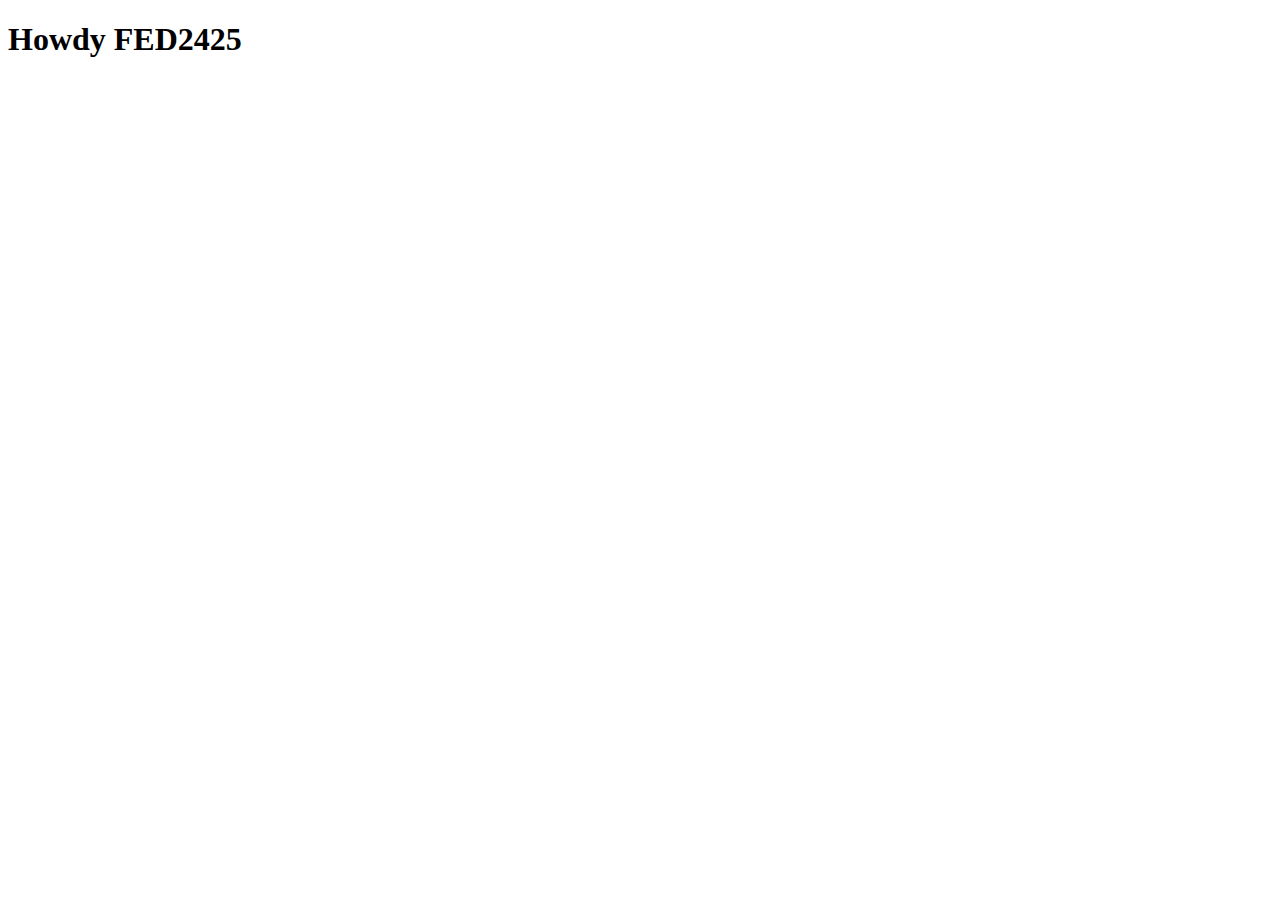
==== index.html @ 61a1f071 "Initial commit" ====
<!DOCTYPE html>
<html lang="nl">
	
<head>
	<meta charset="UTF-8">
	<meta name="author" content="jouw naam">
	<meta name="viewport" content="width=device-width, initial-scale=1">
	
	<title>Howdy FED2425</title>
	
	<link href="styles/style.css" rel="stylesheet">
	<link rel="icon" type="image/svg+xml" href="images/favicon.svg">
</head>

<body>
	<h1>Howdy FED2425</h1>

	<script defer src="scripts/script.js"></script>
</body>
	
</html>
---- styles/style.css ----
/**************/
/* CSS REMEDY */
/**************/
*, *::after, *::before {
  box-sizing:border-box;  
}






/*********************/
/* CUSTOM PROPERTIES */
/*********************/
:root {
	/* startje */
	--color-text:#111;
	--color-background:#eee;
}





/****************/
/* JOUW STYLING */
/****************/

/* jouw code */
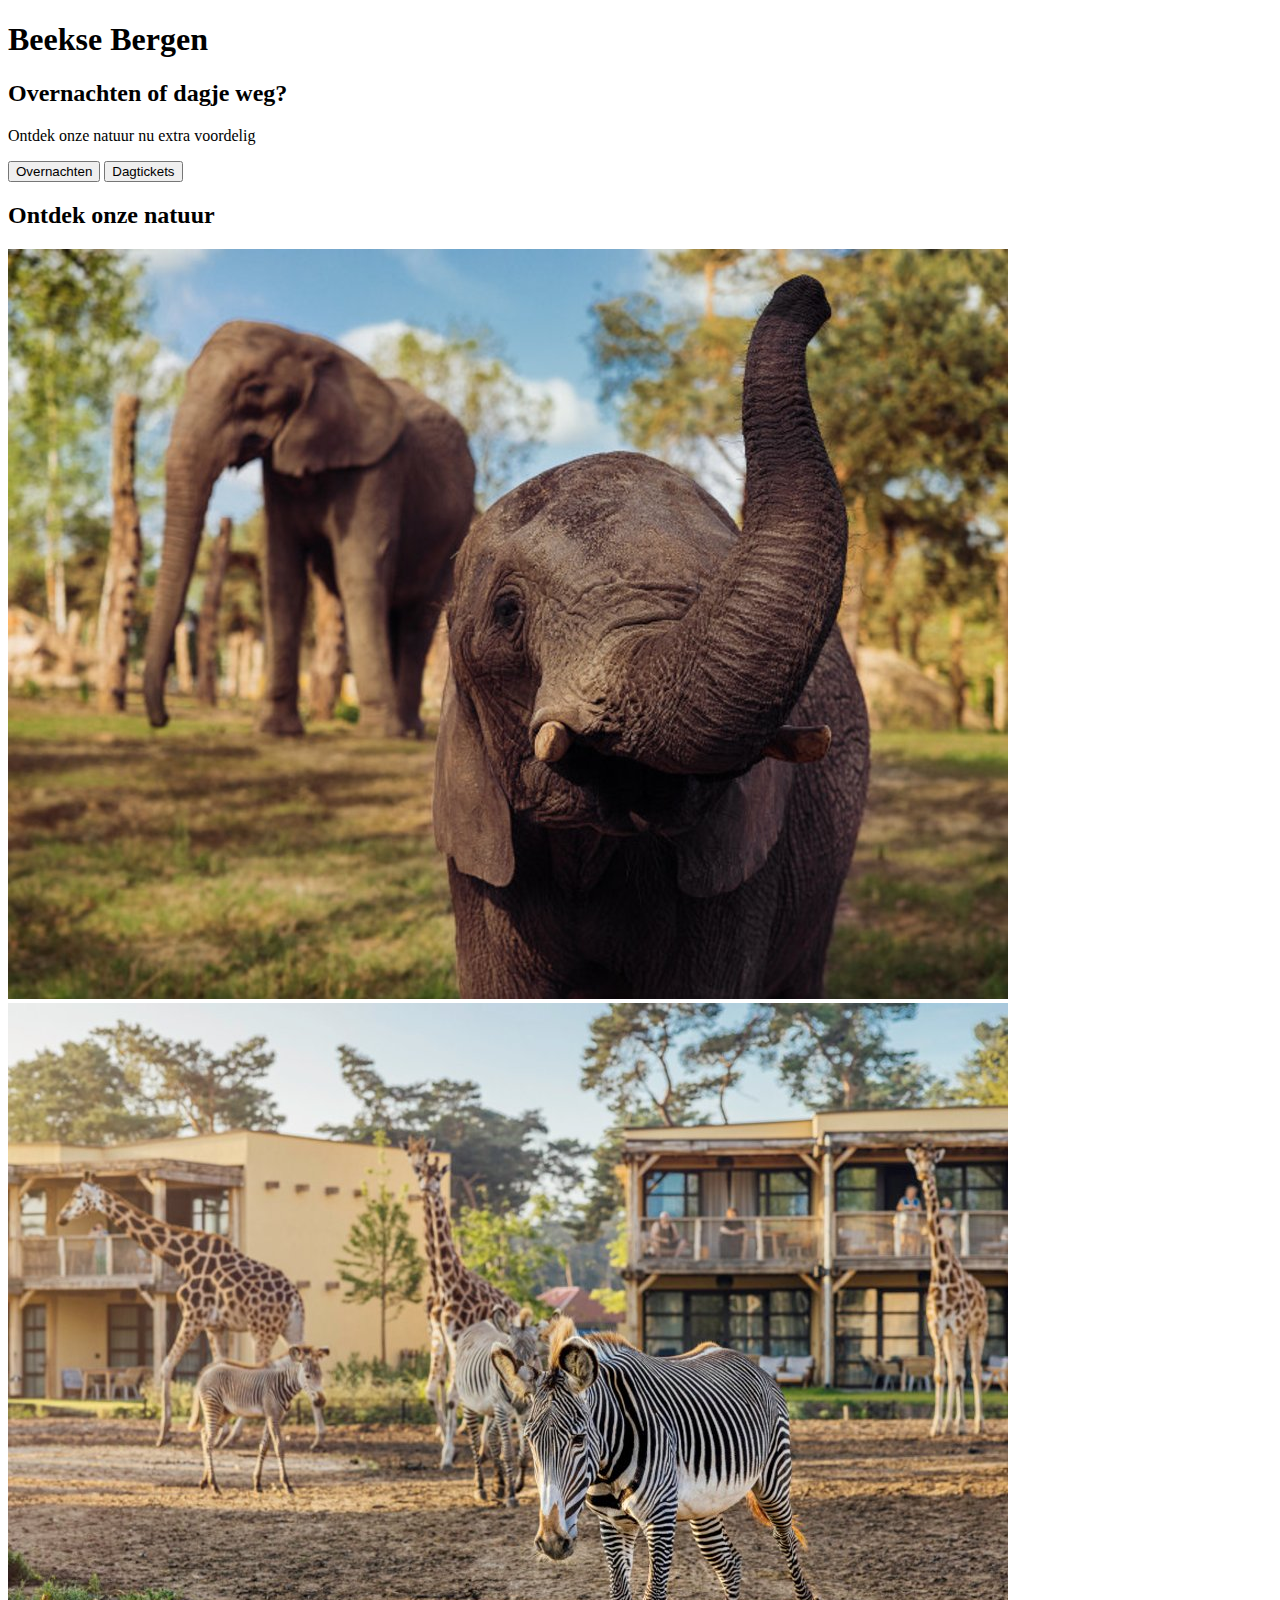
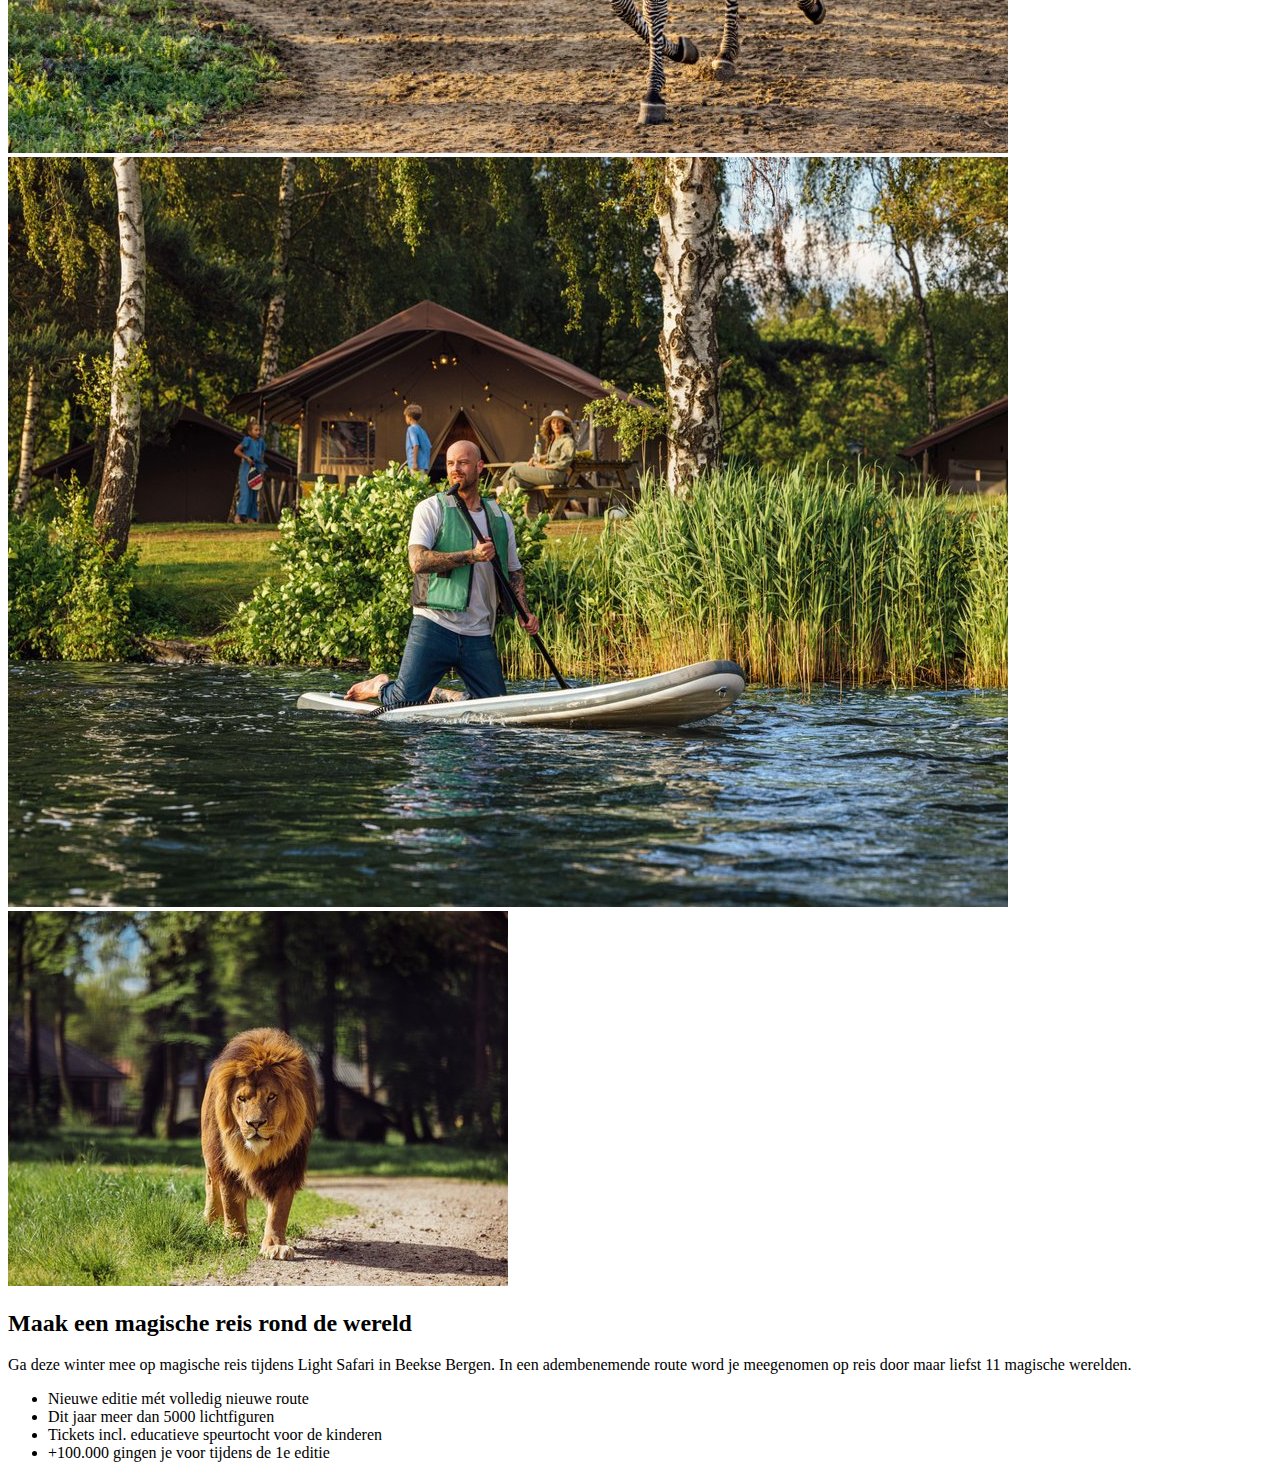
==== commit 3c8365aa: "Aanpassing" ====
--- a/index.html
+++ b/index.html
@@ -1,21 +1,71 @@
 <!DOCTYPE html>
 <html lang="nl">
-	
+
 <head>
 	<meta charset="UTF-8">
 	<meta name="author" content="jouw naam">
 	<meta name="viewport" content="width=device-width, initial-scale=1">
-	
-	<title>Howdy FED2425</title>
-	
+
+	<title>Beekse Bergen</title>
+
 	<link href="styles/style.css" rel="stylesheet">
 	<link rel="icon" type="image/svg+xml" href="images/favicon.svg">
 </head>
 
 <body>
-	<h1>Howdy FED2425</h1>
+	<header>
+		<nav>
+			<h1>Beekse Bergen</h1>
+		</nav>
+	</header>
+	<main>
+
+		<section>
+			<h2>
+				Overnachten of dagje weg?
+			</h2>
+			<p>
+				Ontdek onze natuur nu extra voordelig
+			</p>
+			<button>
+				Overnachten
+			</button>
+			<button>
+				Dagtickets
+			</button>
+		</section>
+		<section>
+			<h2>
+				Ontdek onze natuur
+			</h2>
+			<img src="images/Olifant.jpg" alt="Olifant">
+			<img src="images/Zebra.jpg" alt="Zebra">
+			<img src="images/Lake.jpg" alt="Man op een kano op een rivier">
+			<img src="images/Leeuw.jpg" alt="Leeuw">
+		</section>
+		<section>
+			<h2>
+				Maak een magische reis rond de wereld
+			</h2>
+			<p>
+				Ga deze winter mee op magische reis tijdens Light Safari in Beekse Bergen. In een adembenemende route
+				word je meegenomen op reis door maar liefst 11 magische werelden.
+			</p>
+			<ul>
+				<li>Nieuwe editie mét volledig nieuwe route</li>
+				<li>Dit jaar meer dan 5000 lichtfiguren</li>
+				<li>Tickets incl. educatieve speurtocht voor de kinderen</li>
+				<li>+100.000 gingen je voor tijdens de 1e editie</li>
+			</ul>
+		</section>
+
+	</main>
+	<footer>
+
+	</footer>
+
 
 	<script defer src="scripts/script.js"></script>
 </body>
-	
-</html>
+
+</html>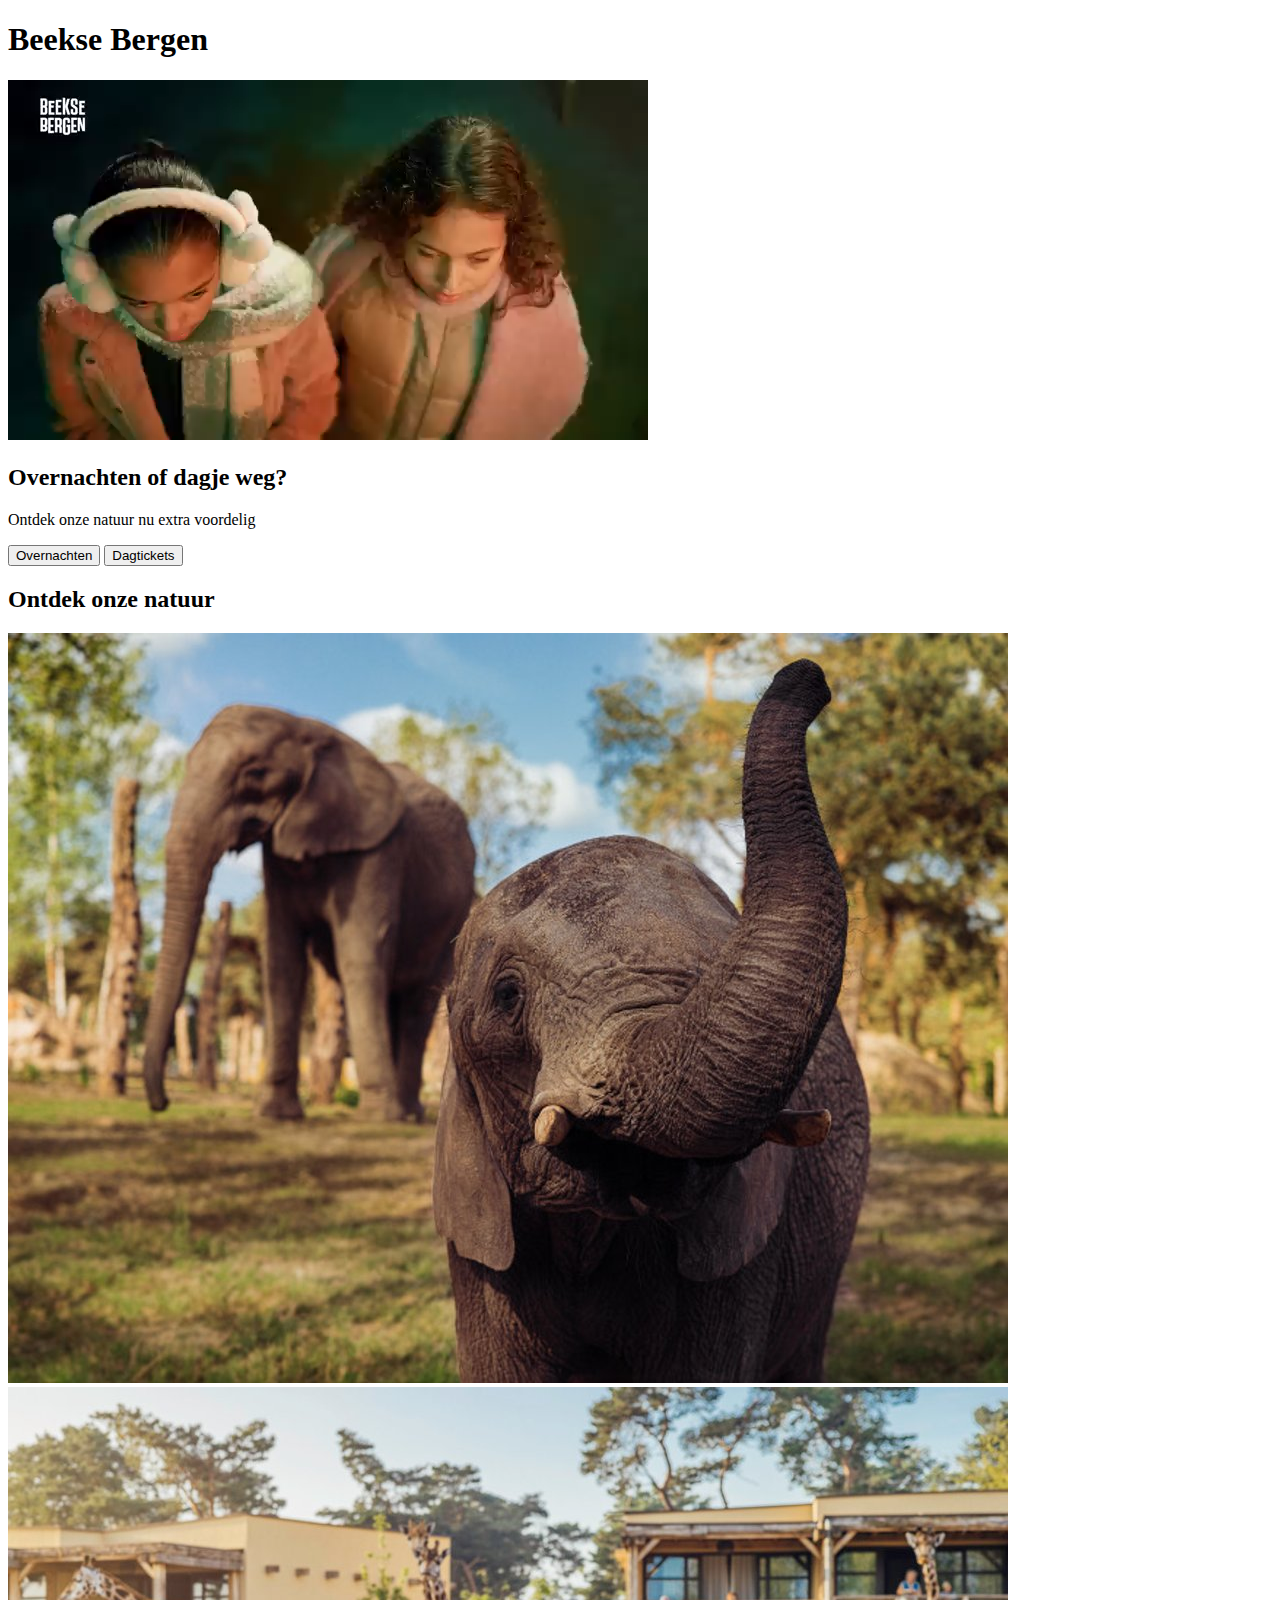
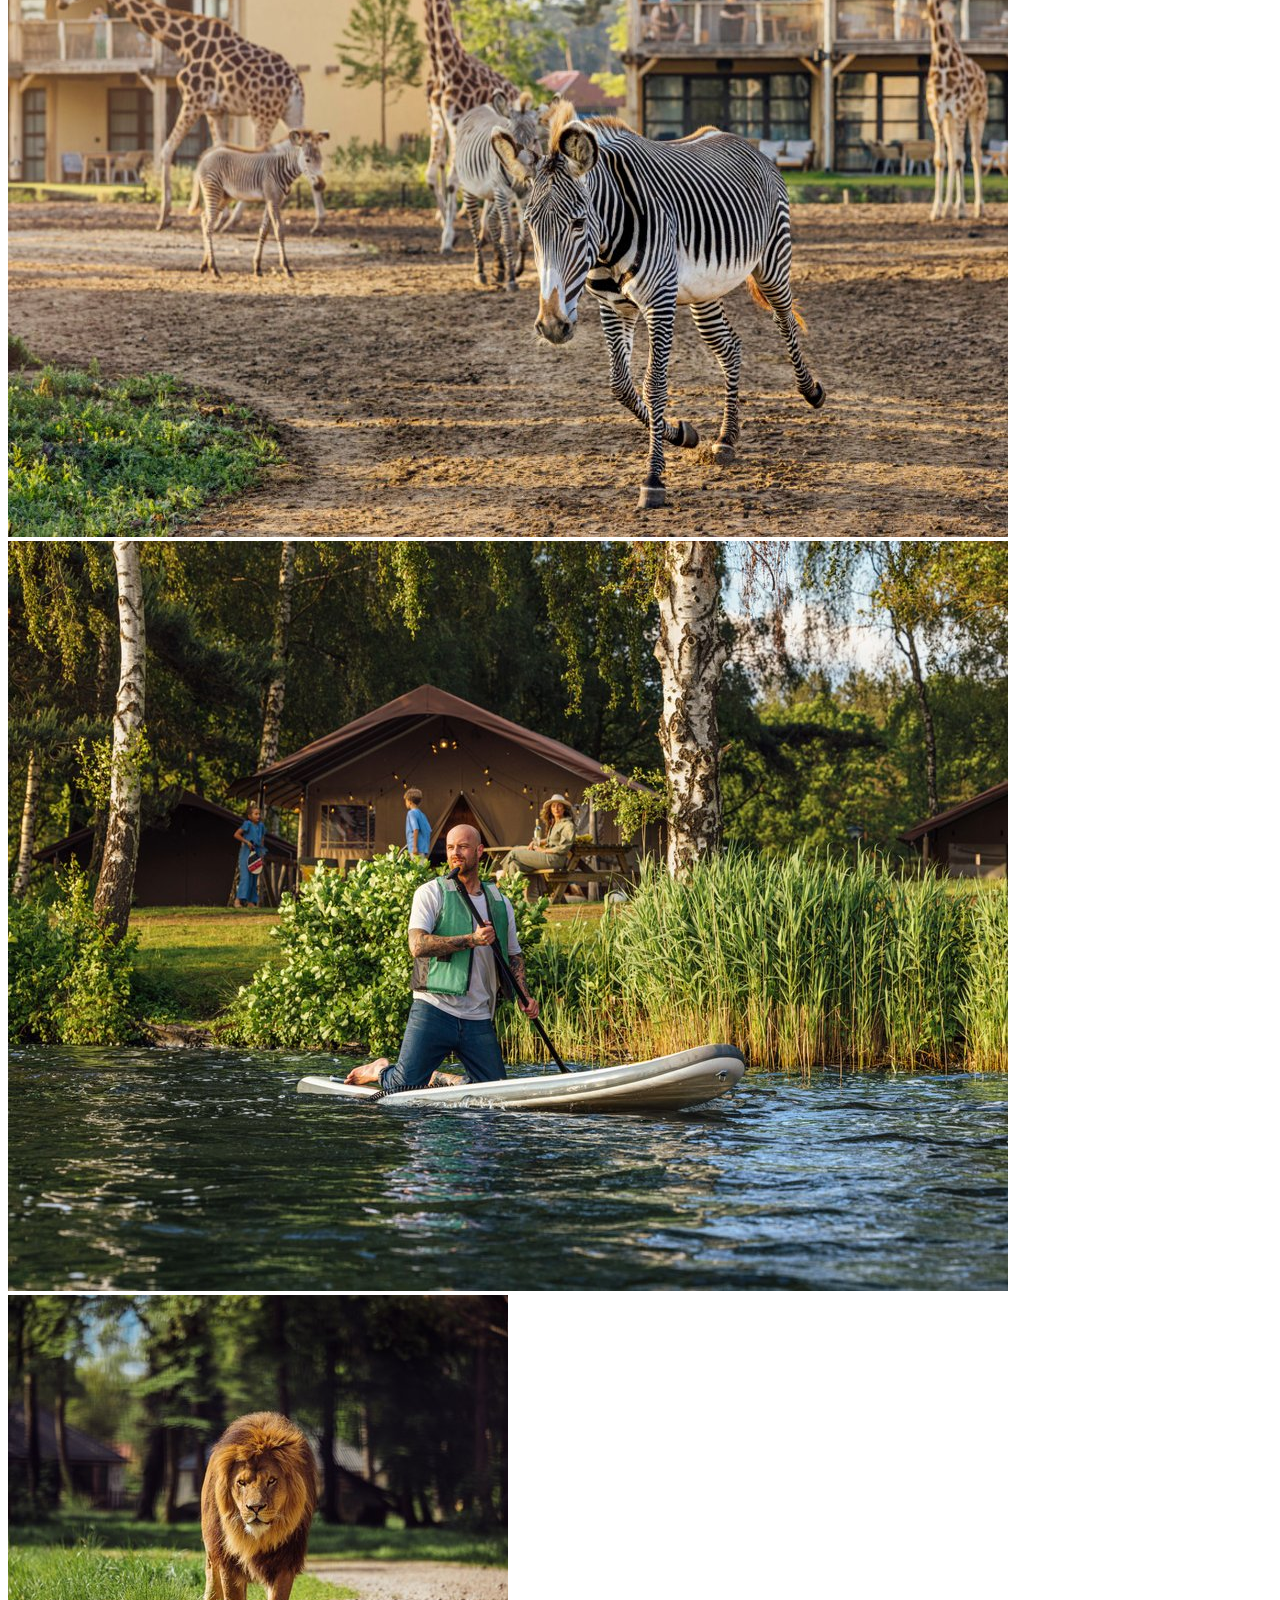
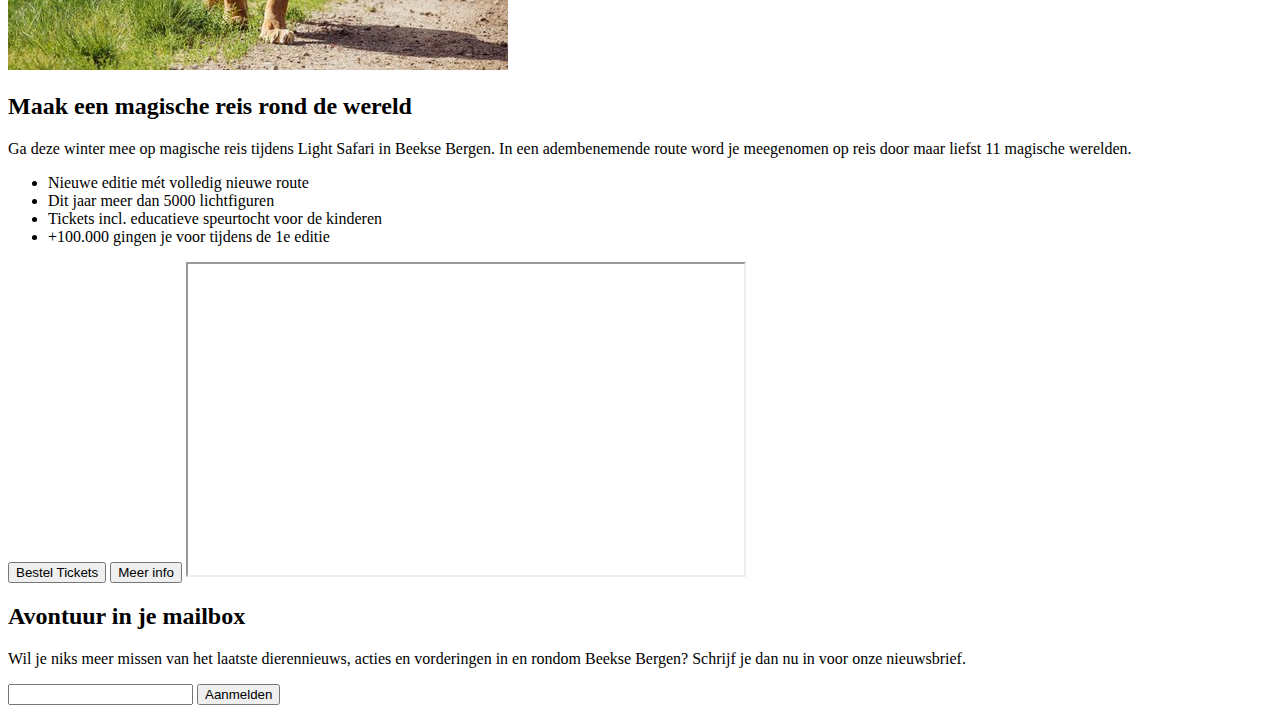
==== commit 0559edce: "Aanpassing" ====
--- a/index.html
+++ b/index.html
@@ -8,7 +8,7 @@
 
 	<title>Beekse Bergen</title>
 
-	<link href="styles/style.css" rel="stylesheet">
+	<link href="style.css" rel="stylesheet">
 	<link rel="icon" type="image/svg+xml" href="images/favicon.svg">
 </head>
 
@@ -19,6 +19,7 @@
 		</nav>
 	</header>
 	<main>
+		<video src="videos/Light_safari.mp4" autoplay></video>
 
 		<section>
 			<h2>
@@ -57,15 +58,31 @@
 				<li>Tickets incl. educatieve speurtocht voor de kinderen</li>
 				<li>+100.000 gingen je voor tijdens de 1e editie</li>
 			</ul>
+			<button>Bestel Tickets</button>
+			<button>Meer info</button>
+			<iframe width="560" height="315" src="https://www.youtube.com/embed/q3KYVdYJUHE?si=S5qstzoCn6RGQ0KH"
+				title="YouTube video player"
+				allow="accelerometer; autoplay; clipboard-write; encrypted-media; gyroscope; picture-in-picture; web-share"
+				referrerpolicy="strict-origin-when-cross-origin" allowfullscreen></iframe>
 		</section>
 
 	</main>
 	<footer>
-
+		<section>
+			<h2>
+				Avontuur in je mailbox
+			</h2>
+			<p>
+				Wil je niks meer missen van het laatste dierennieuws, acties en vorderingen in en rondom Beekse Bergen?
+				Schrijf je dan nu in voor onze nieuwsbrief.
+			</p>
+			<input type="email">
+			<button>Aanmelden</button>
+		</section>
 	</footer>
 
 
-	<script defer src="scripts/script.js"></script>
+	<script defer src="script.js"></script>
 </body>
 
 </html>--- a/style.css
+++ b/style.css
@@ -0,0 +1,30 @@
+/**************/
+/* CSS REMEDY */
+/**************/
+*, *::after, *::before {
+  box-sizing:border-box;  
+}
+
+
+
+
+
+
+/*********************/
+/* CUSTOM PROPERTIES */
+/*********************/
+:root {
+	padding: 0;
+	margin: 0;
+}
+
+
+
+
+
+/****************/
+/* JOUW STYLING */
+/****************/
+
+/* jouw code */
+
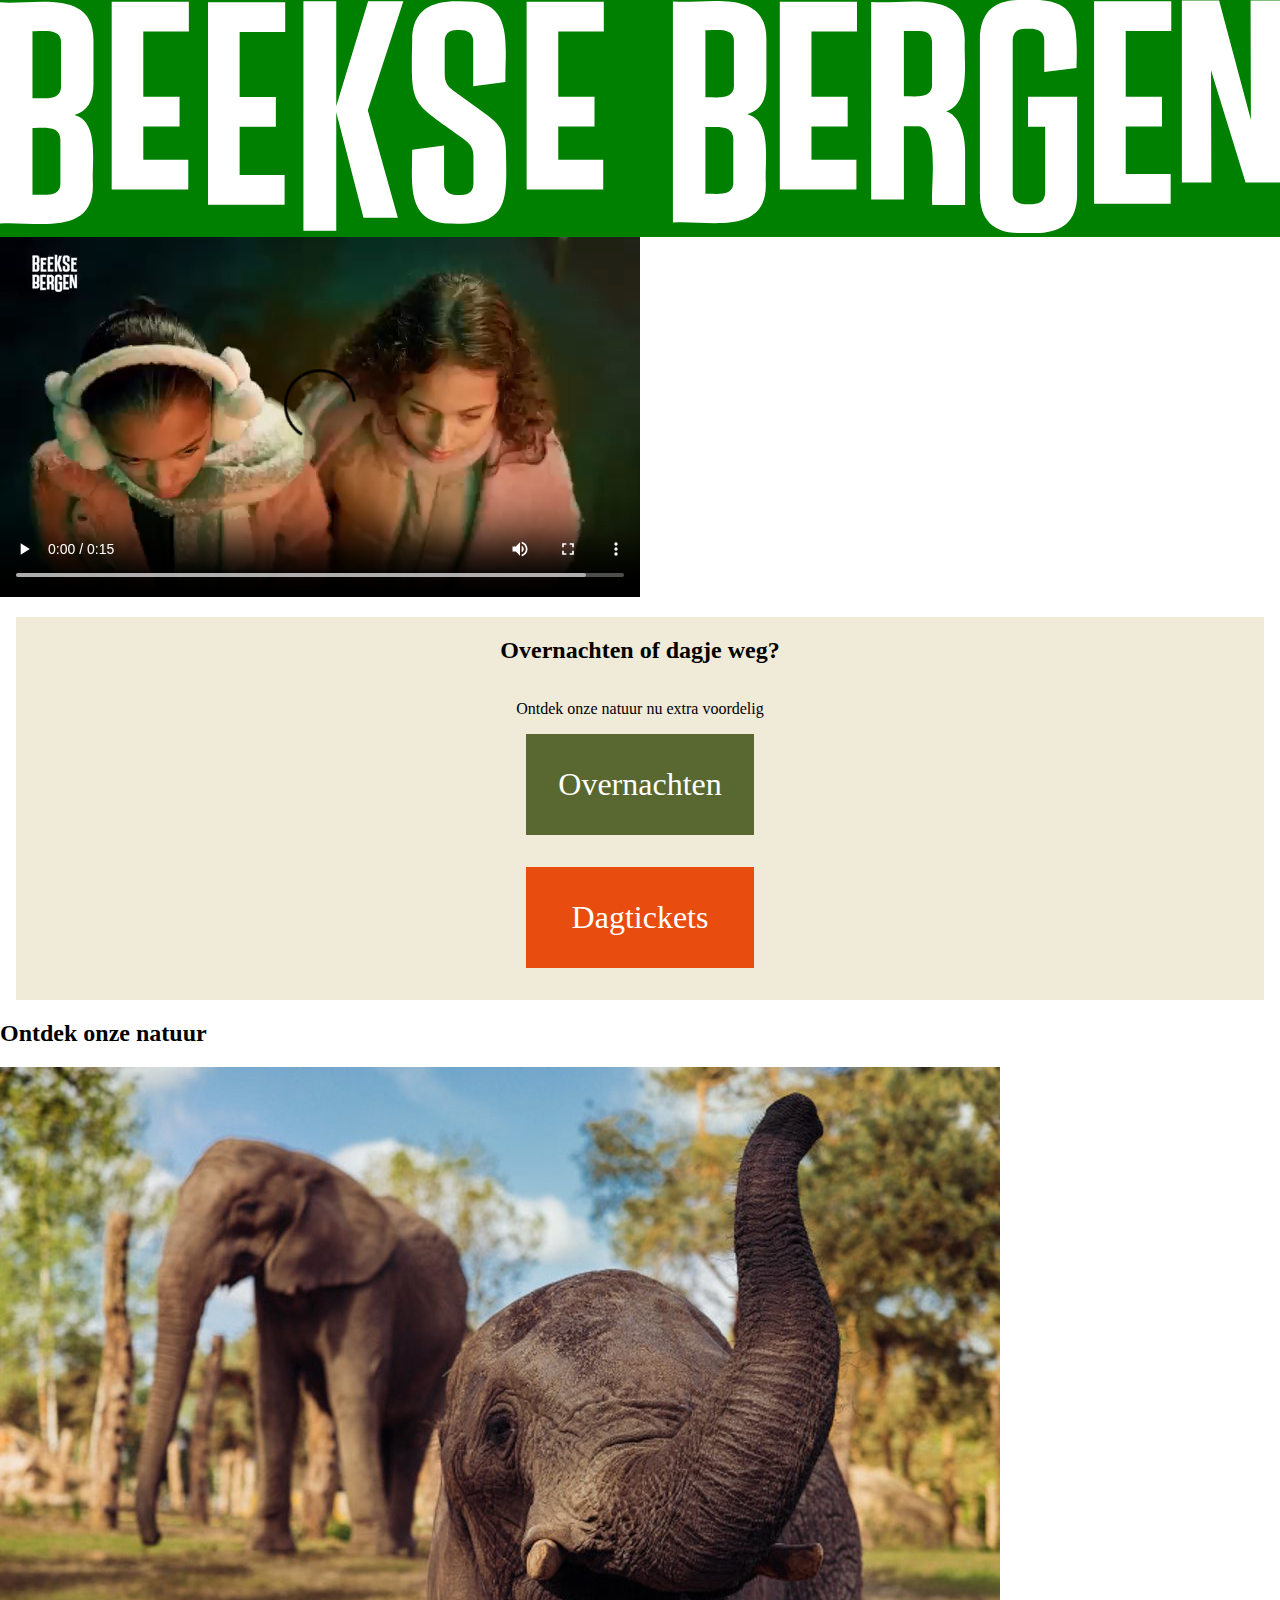
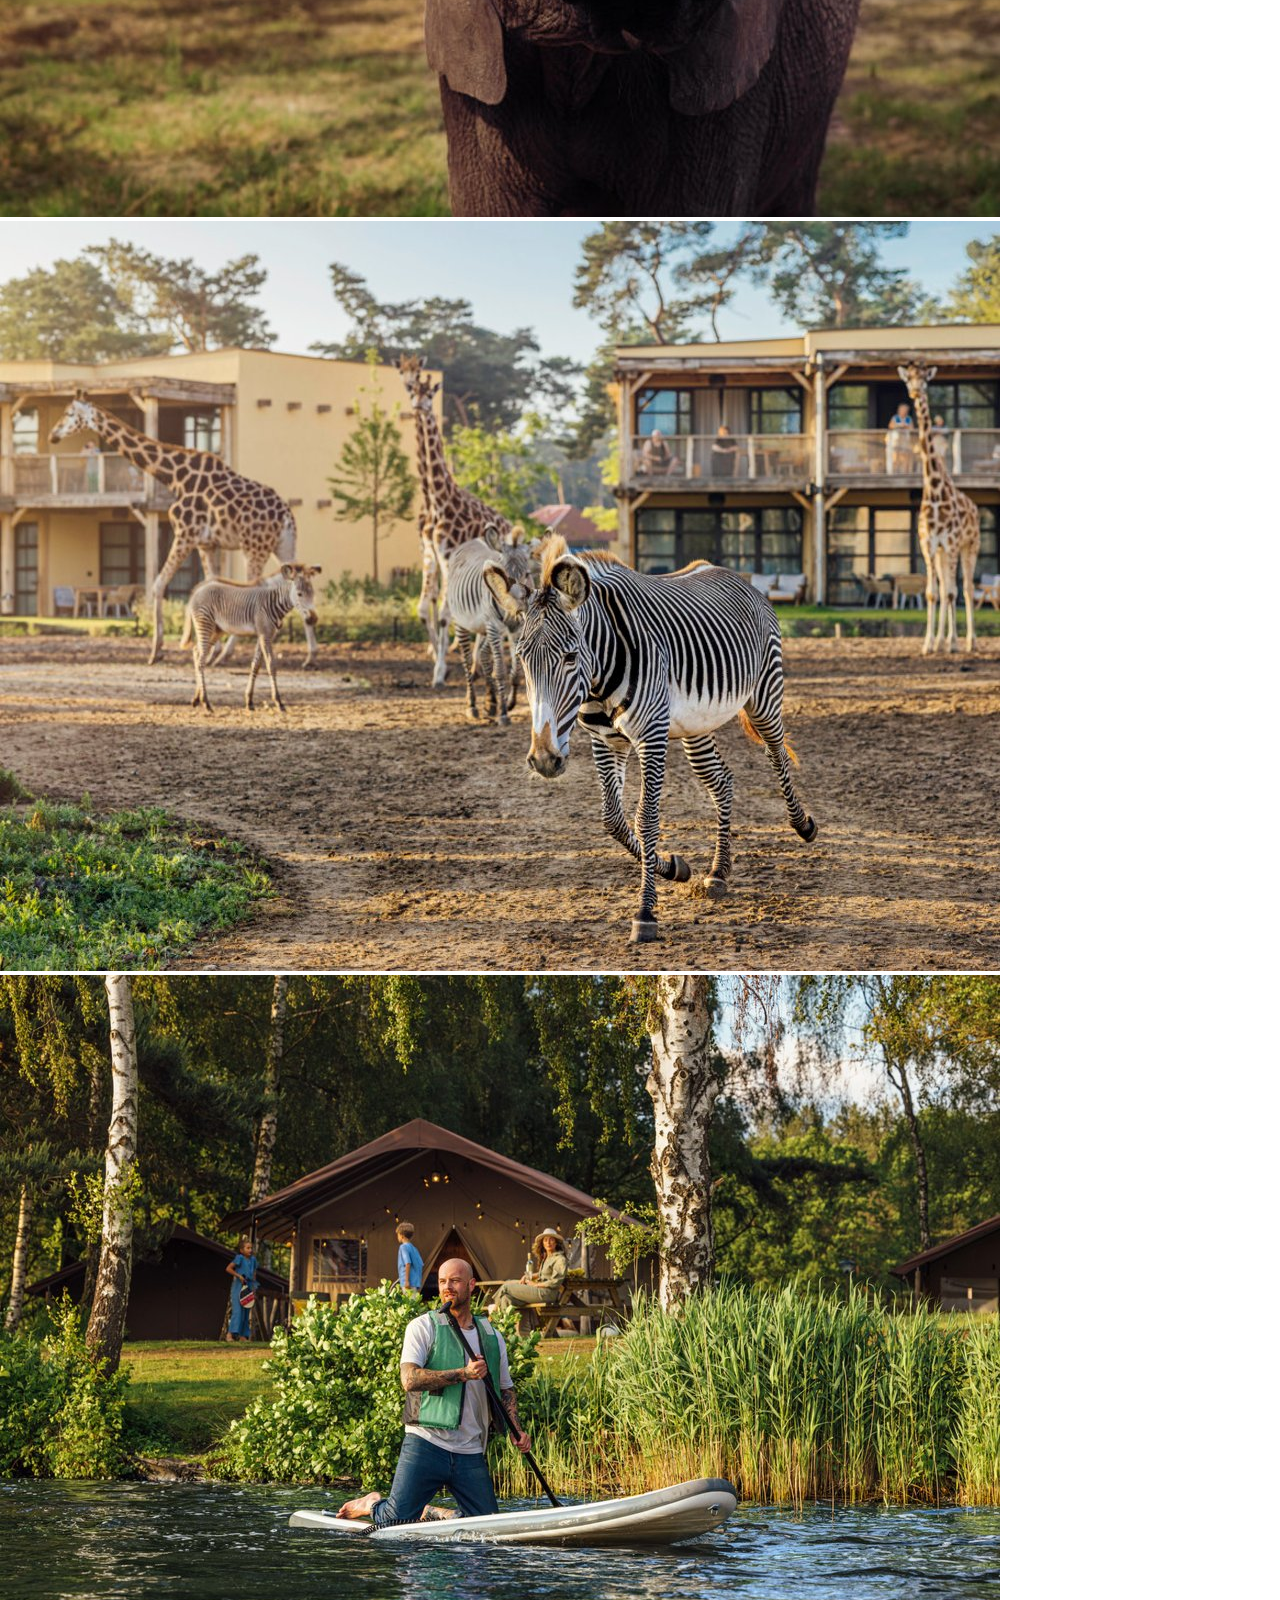
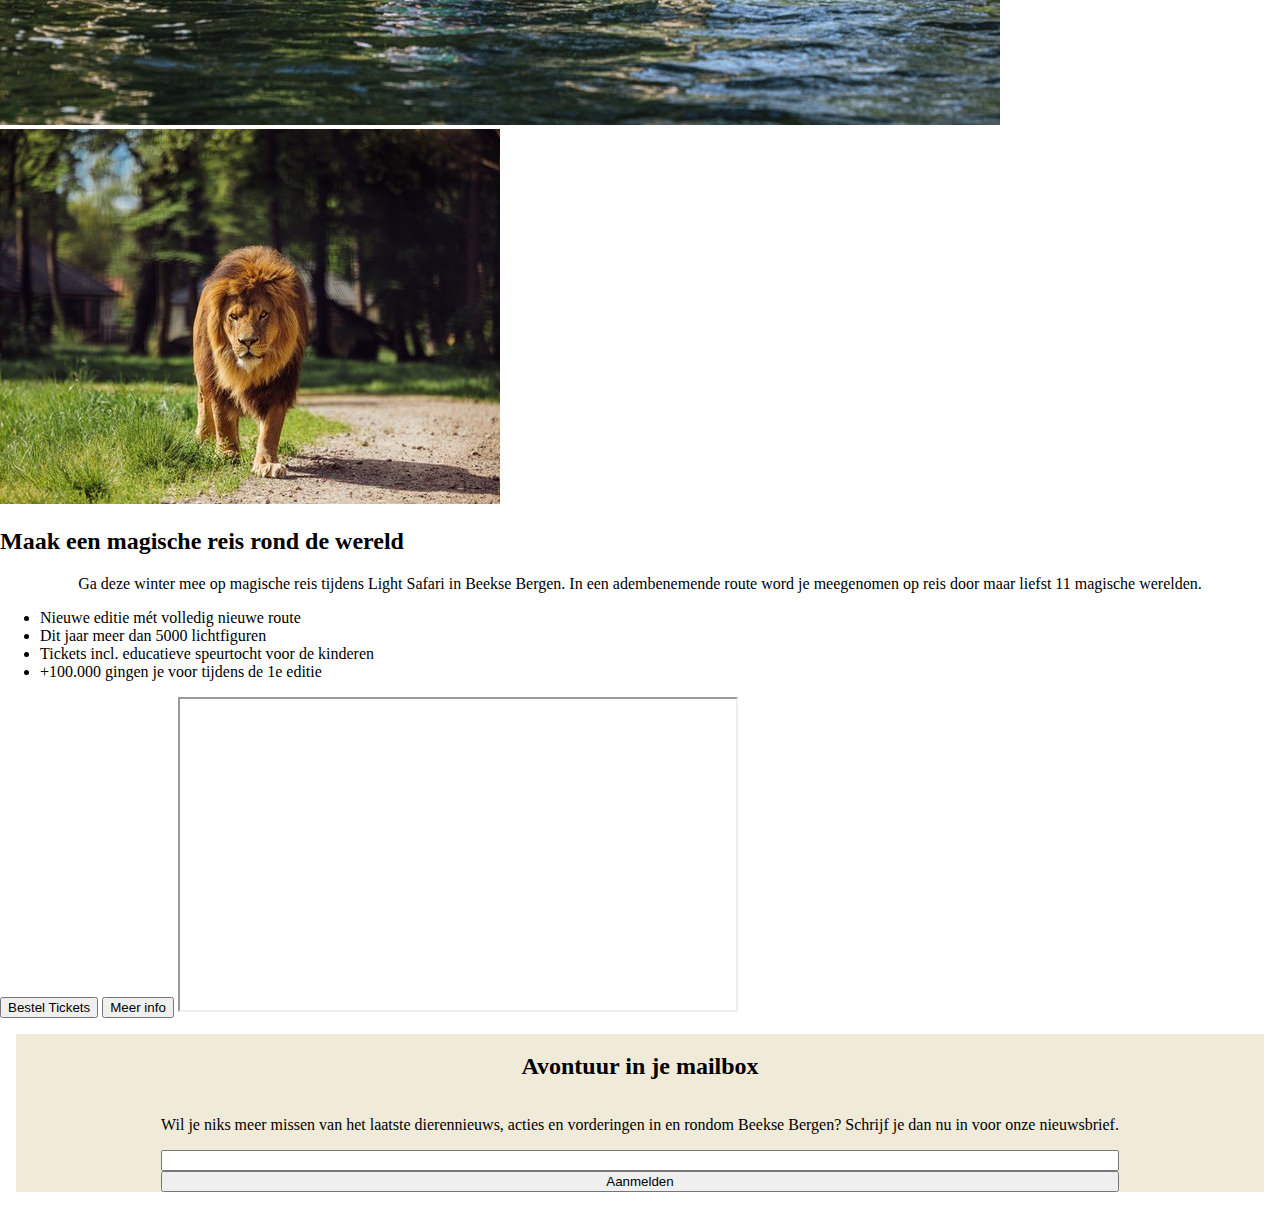
==== commit cfed5af8: "Aanpassing" ====
--- a/index.html
+++ b/index.html
@@ -15,11 +15,11 @@
 <body>
 	<header>
 		<nav>
-			<h1>Beekse Bergen</h1>
+			<img src="images/logo.svg" alt="">
 		</nav>
 	</header>
 	<main>
-		<video src="videos/Light_safari.mp4" autoplay></video>
+		<video src="videos/Light_safari.mp4" autoplay controls loop></video>
 
 		<section>
 			<h2>
@@ -28,12 +28,12 @@
 			<p>
 				Ontdek onze natuur nu extra voordelig
 			</p>
-			<button>
+			<a>
 				Overnachten
-			</button>
-			<button>
+			</a>
+			<a>
 				Dagtickets
-			</button>
+			</a>
 		</section>
 		<section>
 			<h2>
--- a/style.css
+++ b/style.css
@@ -18,7 +18,9 @@
 	margin: 0;
 }
 
-
+body {
+	margin: 0;
+}
 
 
 
@@ -28,3 +30,42 @@
 
 /* jouw code */
 
+nav {
+	background: green;
+}
+
+section:nth-of-type(1) {
+	display: grid;
+	background: #f0ead9;
+	margin: 1em;
+	place-content: center;
+}
+
+section:nth-of-type(1) h2, p {
+	display: grid;
+	place-content: center;
+}
+
+a:nth-of-type(1) {
+	color: white;
+	background: #596831;
+	font-size: 2em;
+	border: none;
+	padding: 1em;
+	margin: 3em;
+	margin-bottom: 1em;
+	margin-top: 0;
+	text-align: center;
+}
+
+a:nth-of-type(2) {
+	color: white;
+	background: #e84c0e;
+	font-size: 2em;
+	border: none;
+	padding: 1em;
+	margin: 3em;
+	margin-top: 0;
+	margin-bottom: 1em;
+	text-align: center;
+}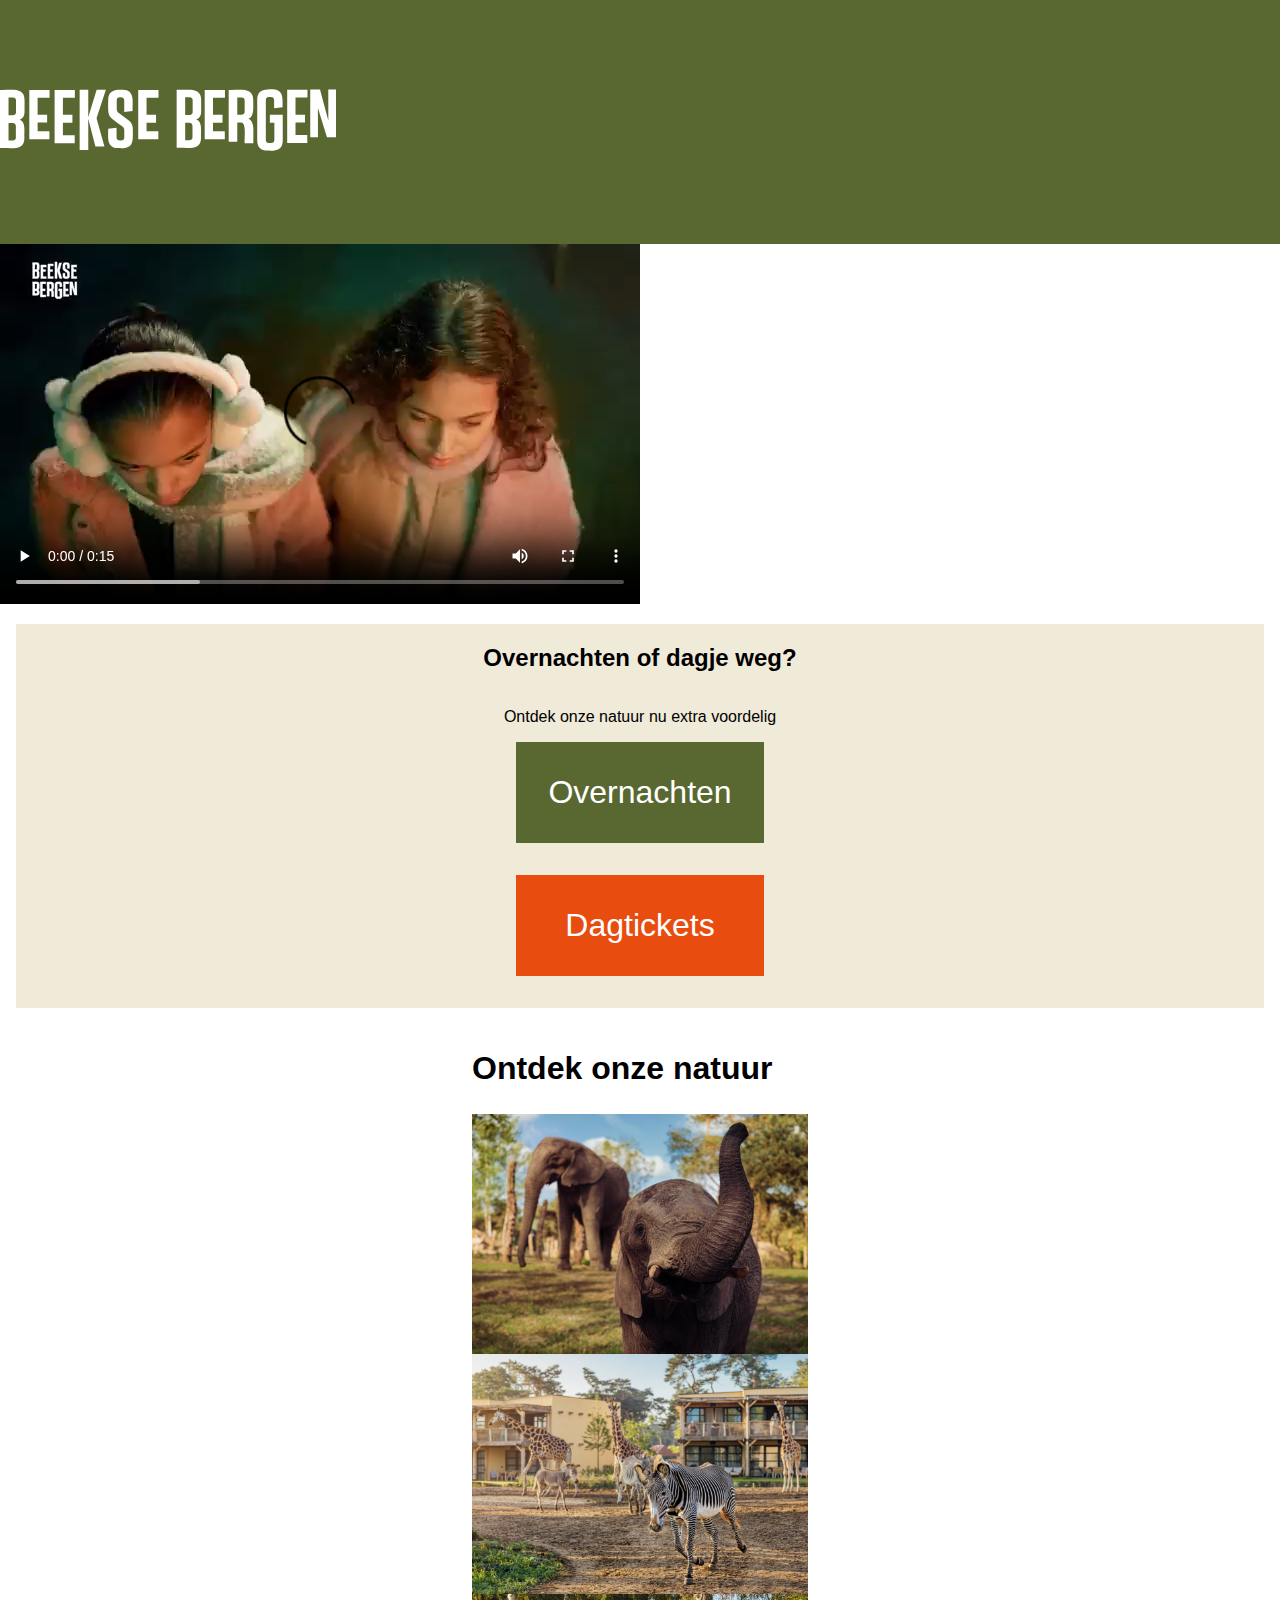
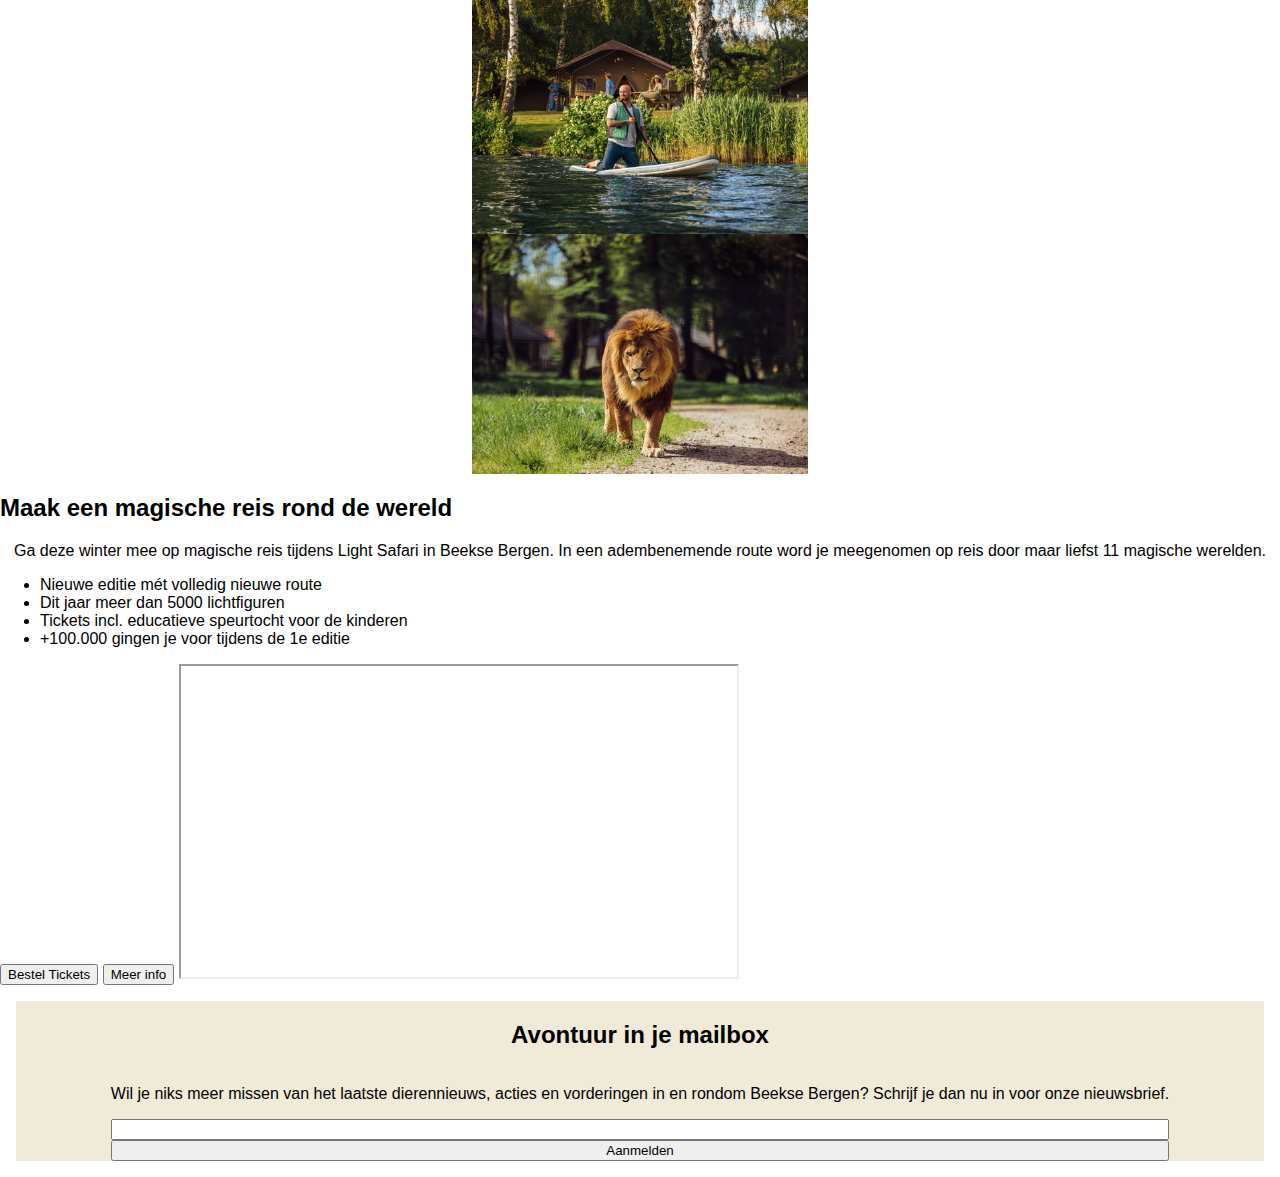
==== commit a402741f: "Aanpassing" ====
--- a/index.html
+++ b/index.html
@@ -19,7 +19,7 @@
 		</nav>
 	</header>
 	<main>
-		<video src="videos/Light_safari.mp4" autoplay controls loop></video>
+		<video src="videos/Light_safari.mp4" autoplay loop controls></video>
 
 		<section>
 			<h2>
--- a/style.css
+++ b/style.css
@@ -20,6 +20,7 @@
 
 body {
 	margin: 0;
+	font-family: sans-serif;
 }
 
 
@@ -31,7 +32,11 @@
 /* jouw code */
 
 nav {
-	background: green;
+	background: #596831;
+}
+
+nav img {
+	left: 1rem;
 }
 
 section:nth-of-type(1) {
@@ -39,6 +44,10 @@
 	background: #f0ead9;
 	margin: 1em;
 	place-content: center;
+}
+
+video {
+	max-width: 100vw;
 }
 
 section:nth-of-type(1) h2, p {
@@ -68,4 +77,23 @@
 	margin-top: 0;
 	margin-bottom: 1em;
 	text-align: center;
+}
+
+section:nth-of-type(2) {
+	display: grid;
+	justify-content: center;
+}
+
+section:nth-of-type(2) h2 {
+	font-size: 2em;
+	font-weight: 600;
+}
+
+img {
+	width: 21em;
+	height: 15em;
+}
+
+iframe {
+	max-width: 100vw;
 }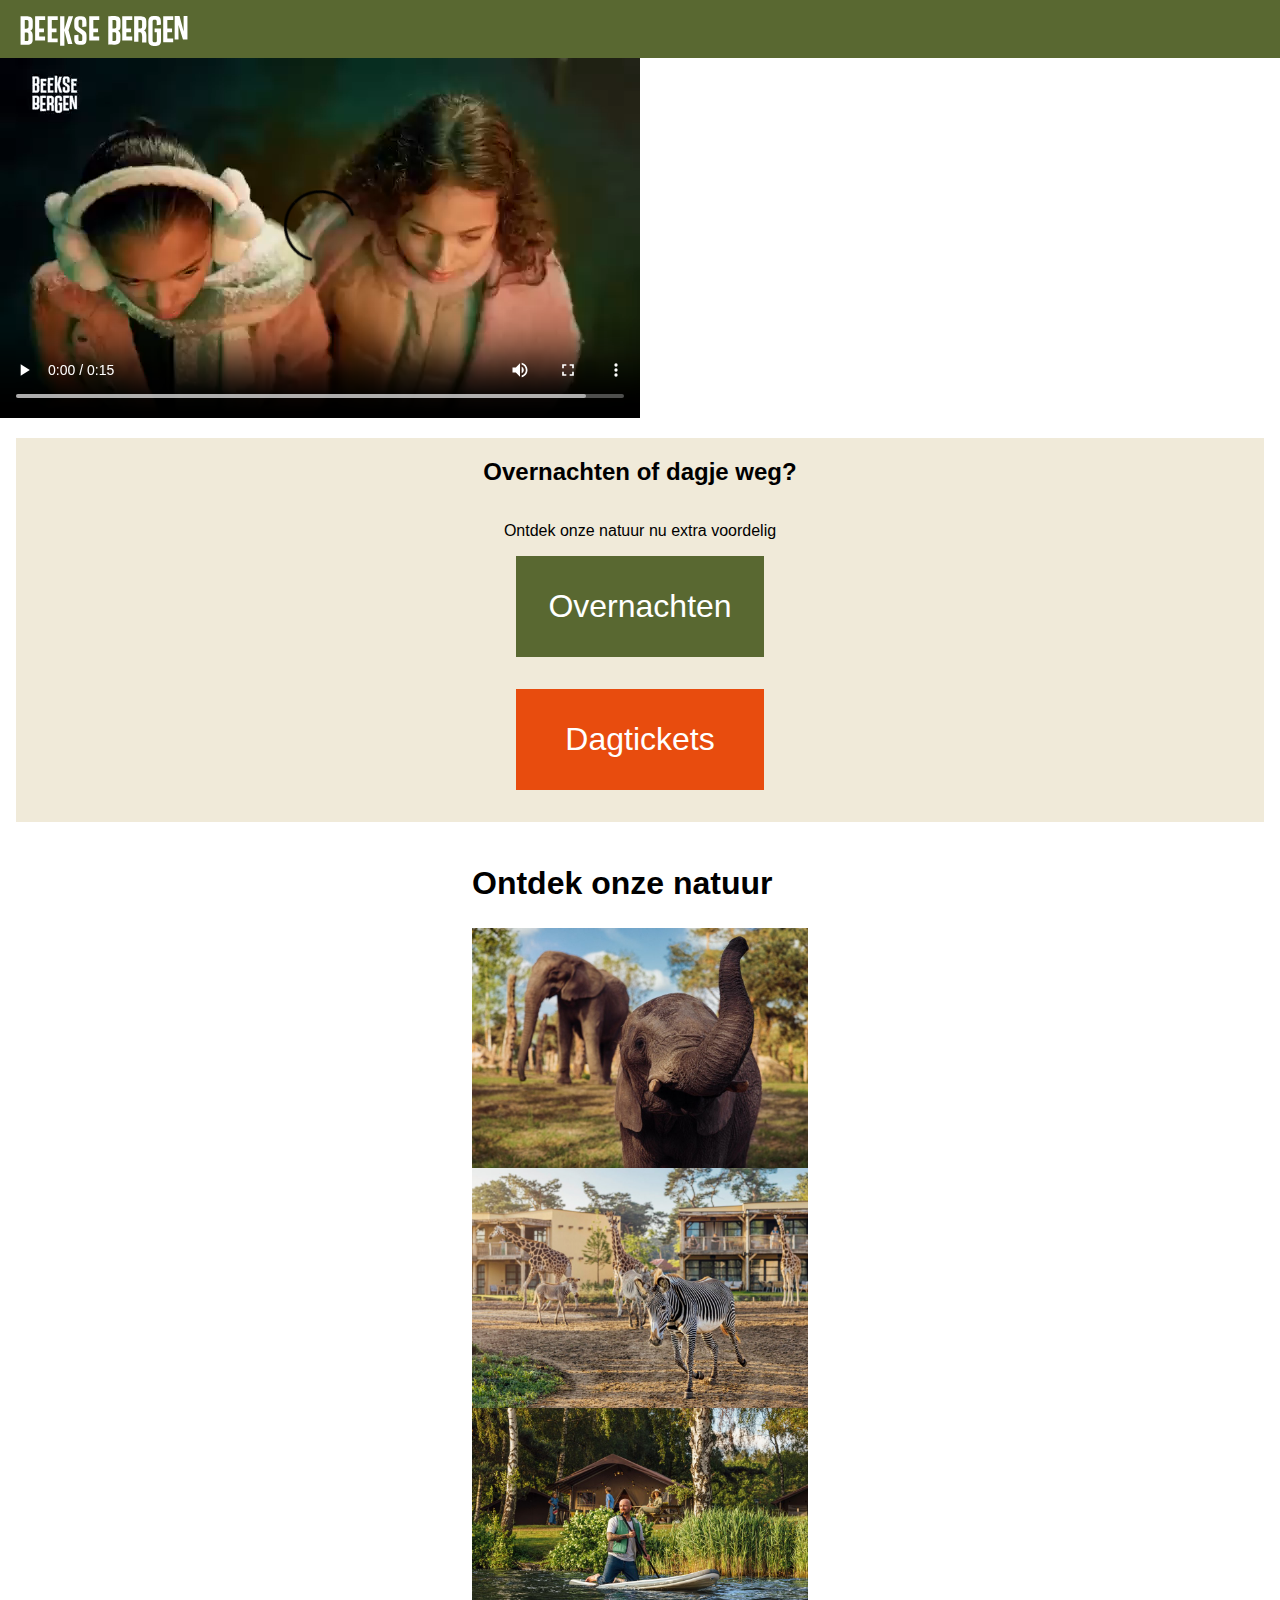
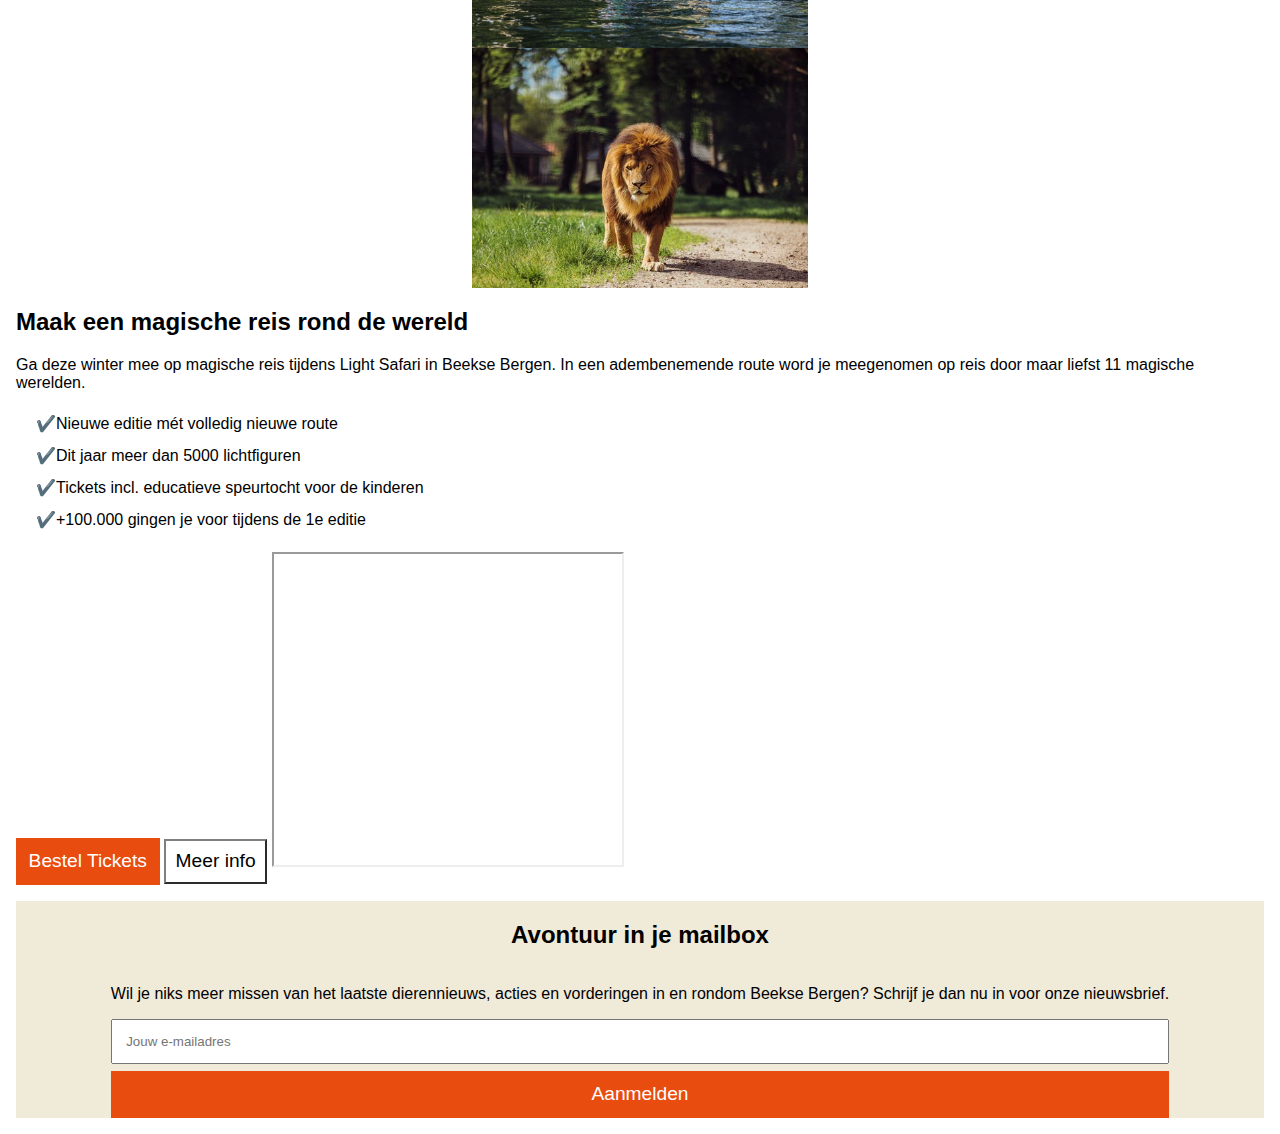
==== commit feb80396: "Aanpassing" ====
--- a/index.html
+++ b/index.html
@@ -43,6 +43,7 @@
 			<img src="images/Zebra.jpg" alt="Zebra">
 			<img src="images/Lake.jpg" alt="Man op een kano op een rivier">
 			<img src="images/Leeuw.jpg" alt="Leeuw">
+			<!--Foto's van https://www.beeksebergen.nl/-->
 		</section>
 		<section>
 			<h2>
@@ -76,7 +77,7 @@
 				Wil je niks meer missen van het laatste dierennieuws, acties en vorderingen in en rondom Beekse Bergen?
 				Schrijf je dan nu in voor onze nieuwsbrief.
 			</p>
-			<input type="email">
+			<input type="email" placeholder="Jouw e-mailadres">
 			<button>Aanmelden</button>
 		</section>
 	</footer>
--- a/style.css
+++ b/style.css
@@ -21,22 +21,34 @@
 body {
 	margin: 0;
 	font-family: sans-serif;
-}
-
-
-
-/****************/
-/* JOUW STYLING */
-/****************/
-
-/* jouw code */
+	max-width: 100vw;
+}
+
+
+
+
+/***************/
+/*EERSTE PAGINA*/
+/***************/
+
+header {
+	position: sticky;
+	top: 0;
+	z-index: 9999;
+
+}
 
 nav {
 	background: #596831;
 }
 
 nav img {
-	left: 1rem;
+	position: relative;
+	height: 1.9em;
+	margin-top: 1em;
+	margin-bottom: 0.5em;
+	padding: 0;
+	right: 4rem;
 }
 
 section:nth-of-type(1) {
@@ -96,4 +108,144 @@
 
 iframe {
 	max-width: 100vw;
+}
+
+section:nth-of-type(3) {
+	margin: 1em;
+}
+
+section:nth-of-type(3) h2 {
+	font-weight: 550;
+}
+
+section:nth-of-type(3) p {
+	font-weight: 300;
+}
+
+section:nth-of-type(3) ul {
+	line-height: 2em;
+}
+
+section:nth-of-type(3) li {
+	font-weight: 300;
+	list-style: "✔️";
+}
+
+button:nth-of-type(1) {
+	background: #e84c0e;
+	border: #e84c0e solid;
+	font-size: 1.2em;
+	padding: .5em;
+	color: white;
+}
+
+button:nth-of-type(2) {
+	font-size: 1.2em;
+	background: white;
+	border-color: #7f7f7f;
+	padding: .5em;
+}
+
+iframe {
+	width: 22em;
+	max-width: 100vw;
+}
+
+input {
+	padding: 1em;
+	margin-bottom: .5em;
+}
+
+/***************/
+/*TWEEDE PAGINA*/
+/***************/
+
+
+body.pagina2 {
+	background-image: url(images/AchtergrondLeeuw.png);
+	background-size: cover;
+    background-position: 200vw;
+    background-attachment: fixed;
+}
+
+body.pagina2 nav {
+	background-color: white;
+}
+
+body.pagina2 img {
+	position: relative;
+	width: 10em;
+	height: 3em;
+	right: -1rem;
+}
+
+body.pagina2 section:nth-of-type(1) {
+	display: grid;
+	place-content: center;
+	margin: 1em;
+	margin-top: 5em;
+	margin-bottom: 0;
+	color: white;
+	background: #596831;
+
+}
+
+body.pagina2 section:nth-of-type(1) h1, p {
+	display: grid;
+	place-content: center;
+}
+
+body.pagina2 section:nth-of-type(1) h1 {
+	margin: 1em 1em 1em 1em;
+}
+
+body.pagina2 section:nth-of-type(1) p {
+	font-weight: 300;
+	margin: 0.5em 1em 0 1em;
+}
+
+body.pagina2 section:nth-of-type(1) button {
+	padding: 1rem 2rem;
+	border: none;
+	color: white;
+	margin: 1em;
+}
+
+body.pagina2 section:nth-of-type(2) {
+	background: white;
+	margin-left: 1em;
+	margin-right: 1em;
+}
+
+body.pagina2 section:nth-of-type(2) input {
+	margin: 3em;
+	padding: 1em;
+}
+
+body.pagina2 section:nth-of-type(2) input:nth-of-type(1) {
+	margin-bottom: .5em;
+}
+
+body.pagina2 section:nth-of-type(2) input:nth-of-type(2) {
+	margin-top: .5em;
+}
+
+body.pagina2 section:nth-of-type(2) button {
+	margin: 2em;
+}
+
+body.pagina2 section:nth-of-type(2) button:nth-of-type(1) {
+	background: #596831;
+	margin-bottom: .5em;
+	padding: .5em 1em;
+}
+
+body.pagina2 section:nth-of-type(2) button:nth-of-type(2) {
+	background: #e84c0e;
+	margin-top: .5em;
+	padding: .5em 1em;
+}
+
+body.pagina2 section:nth-of-type(2) h2 {
+	font-size: 1em;
 }